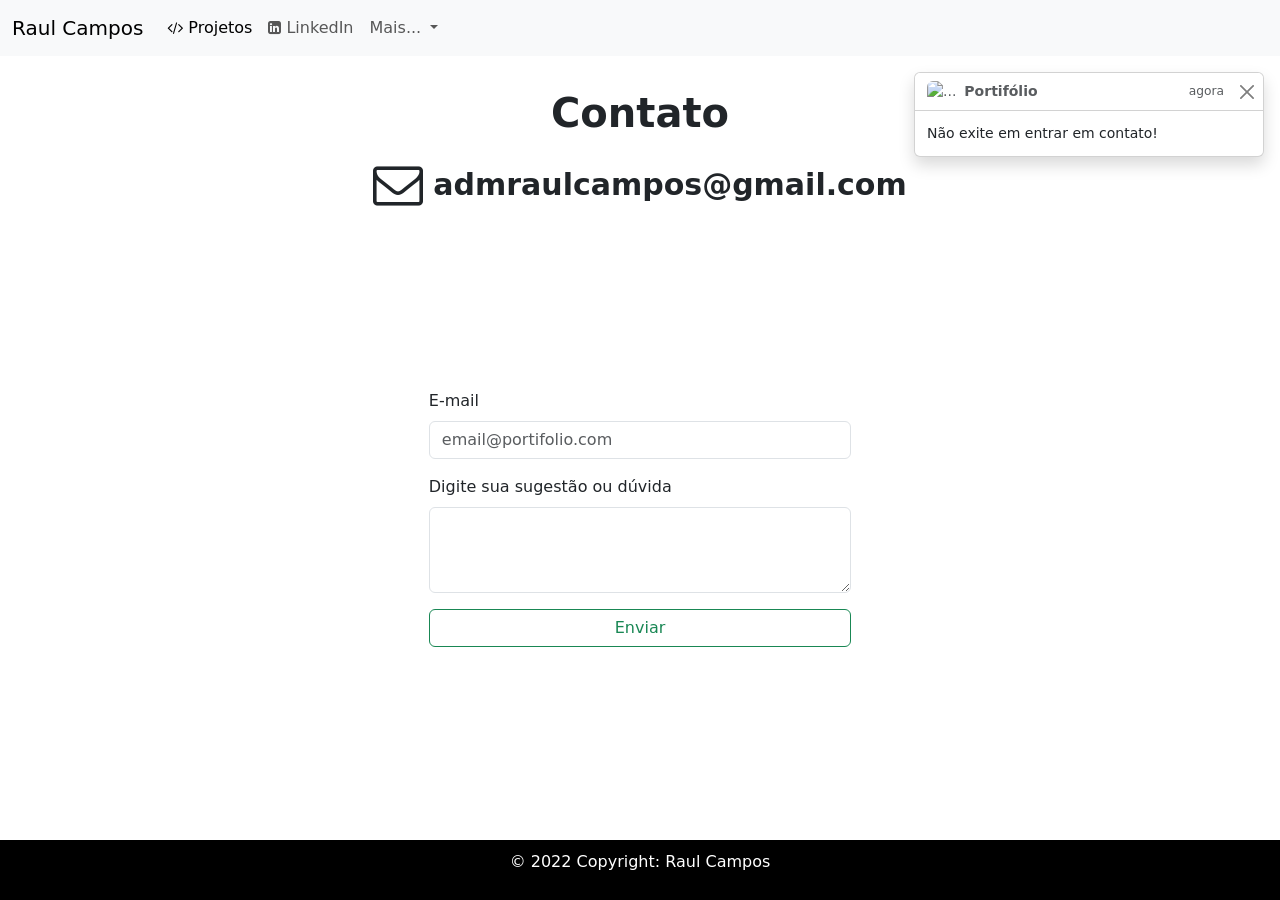
==== contact.html @ 20a461b1 "First commit" ====
<!doctype html>
<html lang="en">

<head>
  <meta charset="utf-8">
  <meta name="viewport" content="width=device-width, initial-scale=1">
  <title>Contato</title>
  <link rel="stylesheet" href="styleContact.css">
  <link rel="stylesheet" href="./font-awesome-4.7.0/css/font-awesome.min.css">
  <link href="https://cdn.jsdelivr.net/npm/bootstrap@5.2.1/dist/css/bootstrap.min.css" rel="stylesheet"
    integrity="sha384-iYQeCzEYFbKjA/T2uDLTpkwGzCiq6soy8tYaI1GyVh/UjpbCx/TYkiZhlZB6+fzT" crossorigin="anonymous">
</head>

<body>
  <nav class="navbar navbar-expand-lg bg-light">
    <div class="container-fluid">
      <a class="navbar-brand" href="./index.html">Raul Campos</a>
      <button class="navbar-toggler" type="button" data-bs-toggle="collapse" data-bs-target="#navbarSupportedContent"
        aria-controls="navbarSupportedContent" aria-expanded="false" aria-label="Toggle navigation">
        <span class="navbar-toggler-icon"></span>
      </button>
      <div class="collapse navbar-collapse" id="navbarSupportedContent">
        <ul class="navbar-nav me-auto mb-2 mb-lg-0">
          <li class="nav-item">
            <a class="nav-link active" aria-current="page" href="./projects.html"><i id="iconsNav" class="fa fa-code"
                aria-hidden="true"></i>Projetos</a>
          </li>
          <li class="nav-item">
            <a class="nav-link" href="https://www.linkedin.com/in/raul-campos-9a836b184/" target="_blank"><i
                id="iconsNav" class="fa fa-linkedin-square" aria-hidden="true"></i>LinkedIn</a>
          </li>
          <li class="nav-item dropdown">
            <a class="nav-link dropdown-toggle" href="#" role="button" data-bs-toggle="dropdown" aria-expanded="false">
              Mais...
            </a>
            <ul class="dropdown-menu">
              <li><a class="dropdown-item" href="#"><i id="iconsNav" class="fa fa-address-book"
                    aria-hidden="true"></i>Contato</a></li>
              <li>
                <hr class="dropdown-divider">
              </li>
            </ul>
          </li>
        </ul>
      </div>
    </div>
  </nav>

  <div class="toast-container position-fixed bottom-10 end-0 p-3">
    <div id="liveToast" class="toast" role="alert" aria-live="assertive" aria-atomic="true">
      <div class="toast-header">
        <img src="..." class="rounded me-2" alt="...">
        <strong class="me-auto">Portifólio</strong>
        <small>agora</small>
        <button type="button" class="btn-close" data-bs-dismiss="toast" aria-label="Close"></button>
      </div>
      <div class="toast-body">
        Não exite em entrar em contato!
      </div>
    </div>
  </div>

  <p class="titleHome">Contato</p>
  <p class="informations"><i id="icons" class="fa fa-envelope-o" aria-hidden="true"></i>admraulcampos@gmail.com</p>

  <div class="divForm">
    <div class="mb-3">
      <label for="exampleFormControlInput1" class="form-label">E-mail</label>
      <input id="inputGroup" type="email" class="form-control" id="exampleFormControlInput1" placeholder="email@portifolio.com">
    </div>
    <div class="mb-3">
      <label for="exampleFormControlTextarea1" class="form-label">Digite sua sugestão ou dúvida</label>
      <textarea id="inputGroup" class="form-control" id="exampleFormControlTextarea1" rows="3"></textarea>
    </div>
    <button onclick="submit()" type="button" class="btn btn-outline-success">Enviar</button>
  </div>

  <div class="footer"><p>© 2022 Copyright: <a>Raul Campos</a></p></div>

</body>
<script src="https://cdn.jsdelivr.net/npm/bootstrap@5.2.1/dist/js/bootstrap.bundle.min.js"
  integrity="sha384-u1OknCvxWvY5kfmNBILK2hRnQC3Pr17a+RTT6rIHI7NnikvbZlHgTPOOmMi466C8" crossorigin="anonymous">
  </script>
<script src="./scriptContact.js"></script>

</html>
---- styleContact.css ----
.titleHome{
    margin-top: 3vh;
    display: flex;
    justify-content: center;
    font-size: 40px;
    font-weight: 600;
}
.subTitleHome{
    margin-left: 10vw;
    font-size: 25px;
}

.informations{
    display: flex;
    align-items: center;
    justify-content: center;
    font-size: 30px;
    font-weight: 600;
}

#icons{
    margin-right: 10px;
    font-size: 50px;
}

#iconsNav{
    margin-right: 5px;
    font-size: 15px;
}
.divForm{
    margin-top: 20vh;
    width: 100vw;
    display: grid;
    justify-content: center;
}

#inputGroup{
    width: 33vw;
}

.footer{
        background-color: black;
        color: white;
        position: absolute;
        bottom:0;
        width:100%;
        margin: auto auto;
        padding: 10px 5px;
        text-align: center;
}
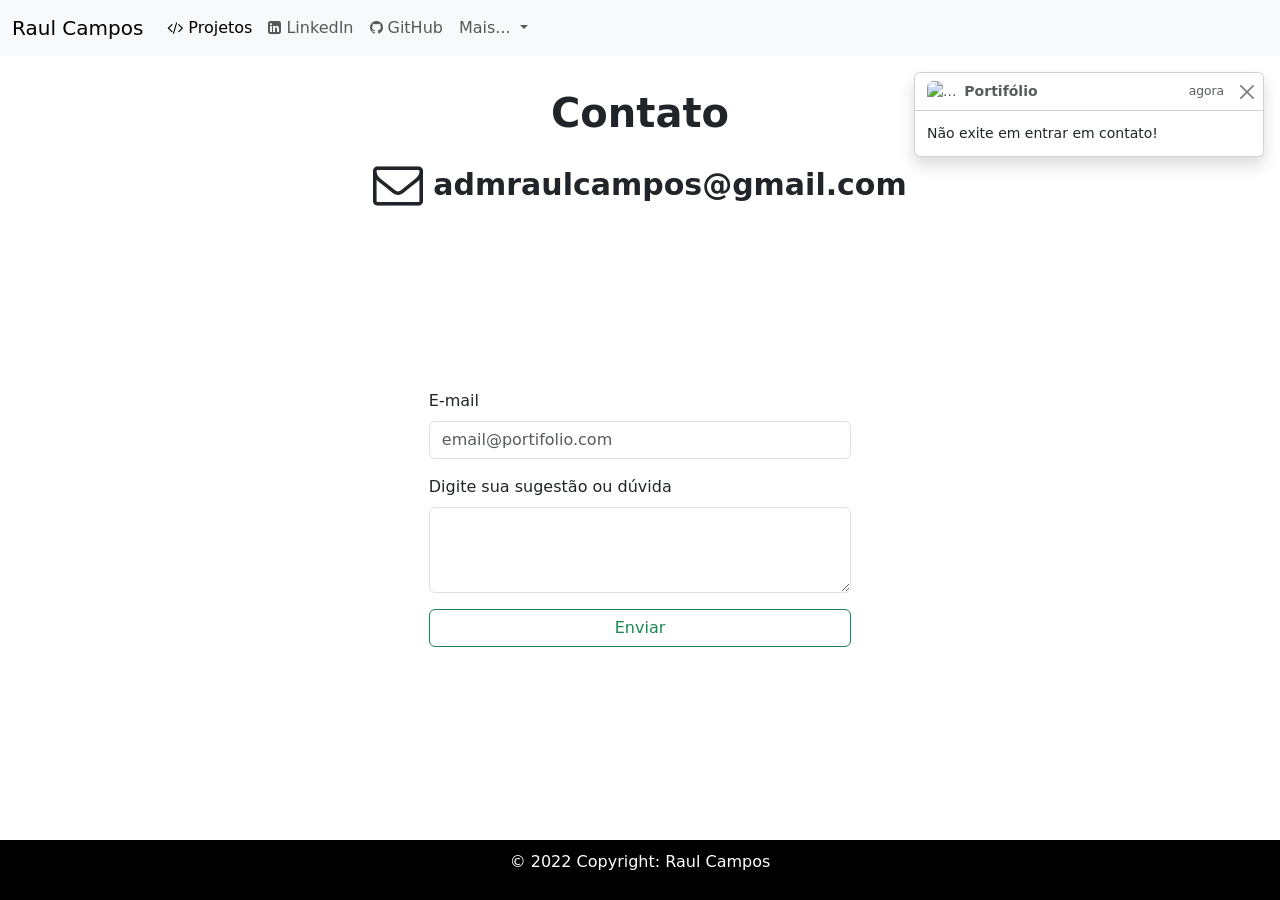
==== commit 9c429d65: "atualizacaoNavBar" ====
--- a/contact.html
+++ b/contact.html
@@ -28,6 +28,9 @@
           <li class="nav-item">
             <a class="nav-link" href="https://www.linkedin.com/in/raul-campos-9a836b184/" target="_blank"><i
                 id="iconsNav" class="fa fa-linkedin-square" aria-hidden="true"></i>LinkedIn</a>
+          </li>
+          <li class="nav-item">
+            <a class="nav-link" href="https://github.com/rzera26" target="_blank"><i id="iconsNav" class="fa fa-github" aria-hidden="true"></i>GitHub</a>
           </li>
           <li class="nav-item dropdown">
             <a class="nav-link dropdown-toggle" href="#" role="button" data-bs-toggle="dropdown" aria-expanded="false">
